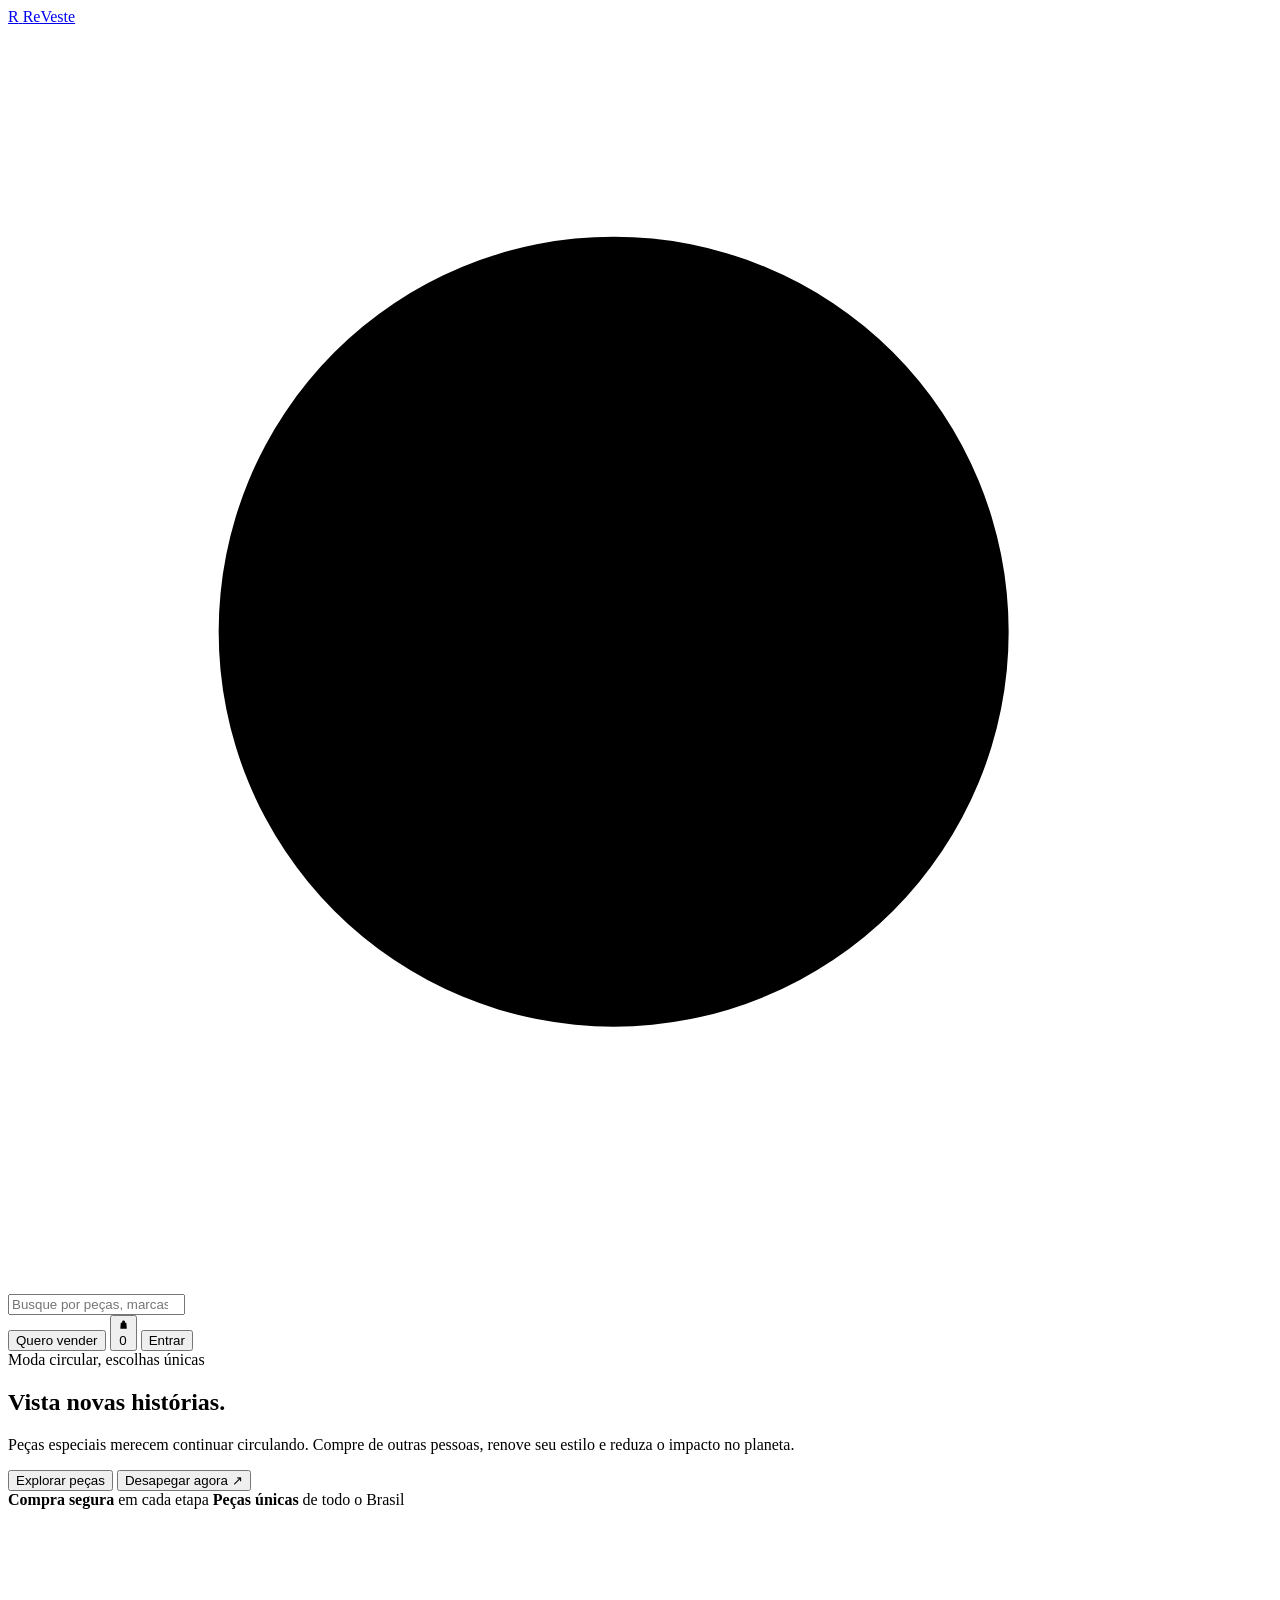
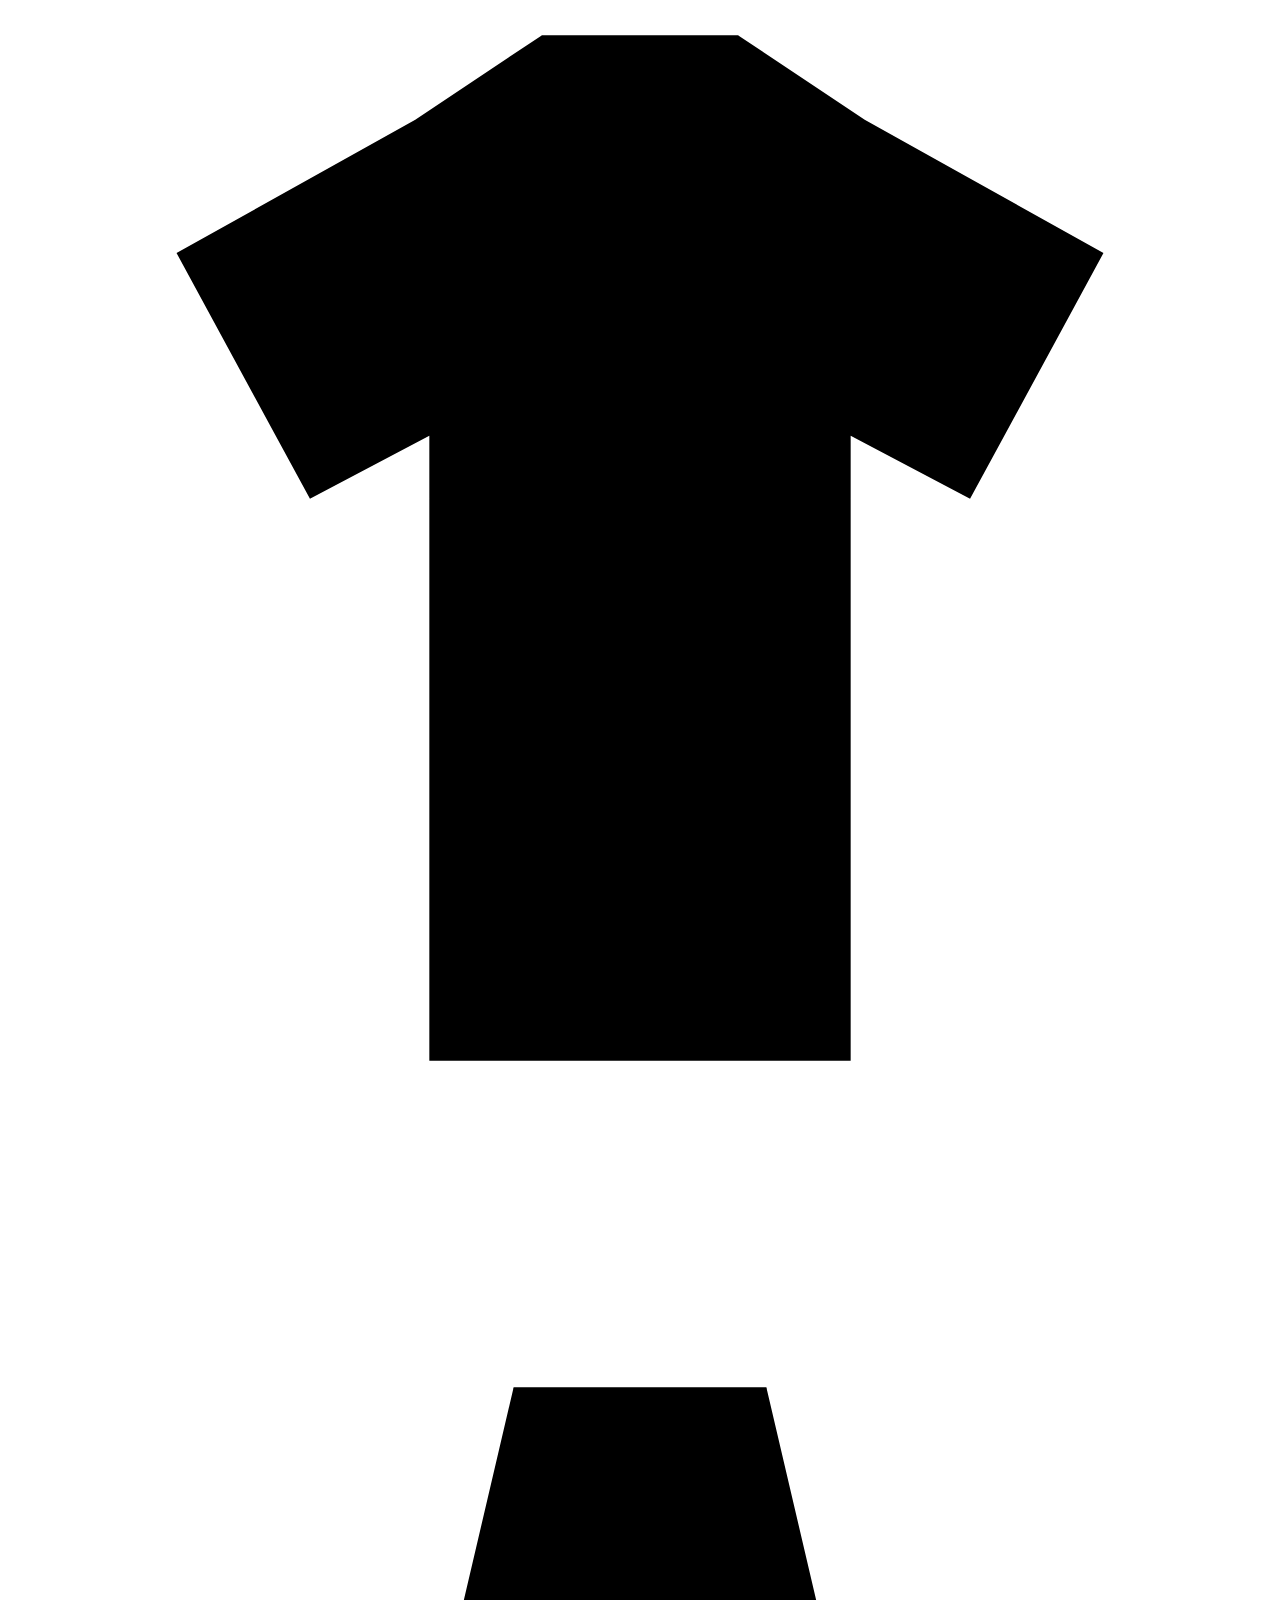
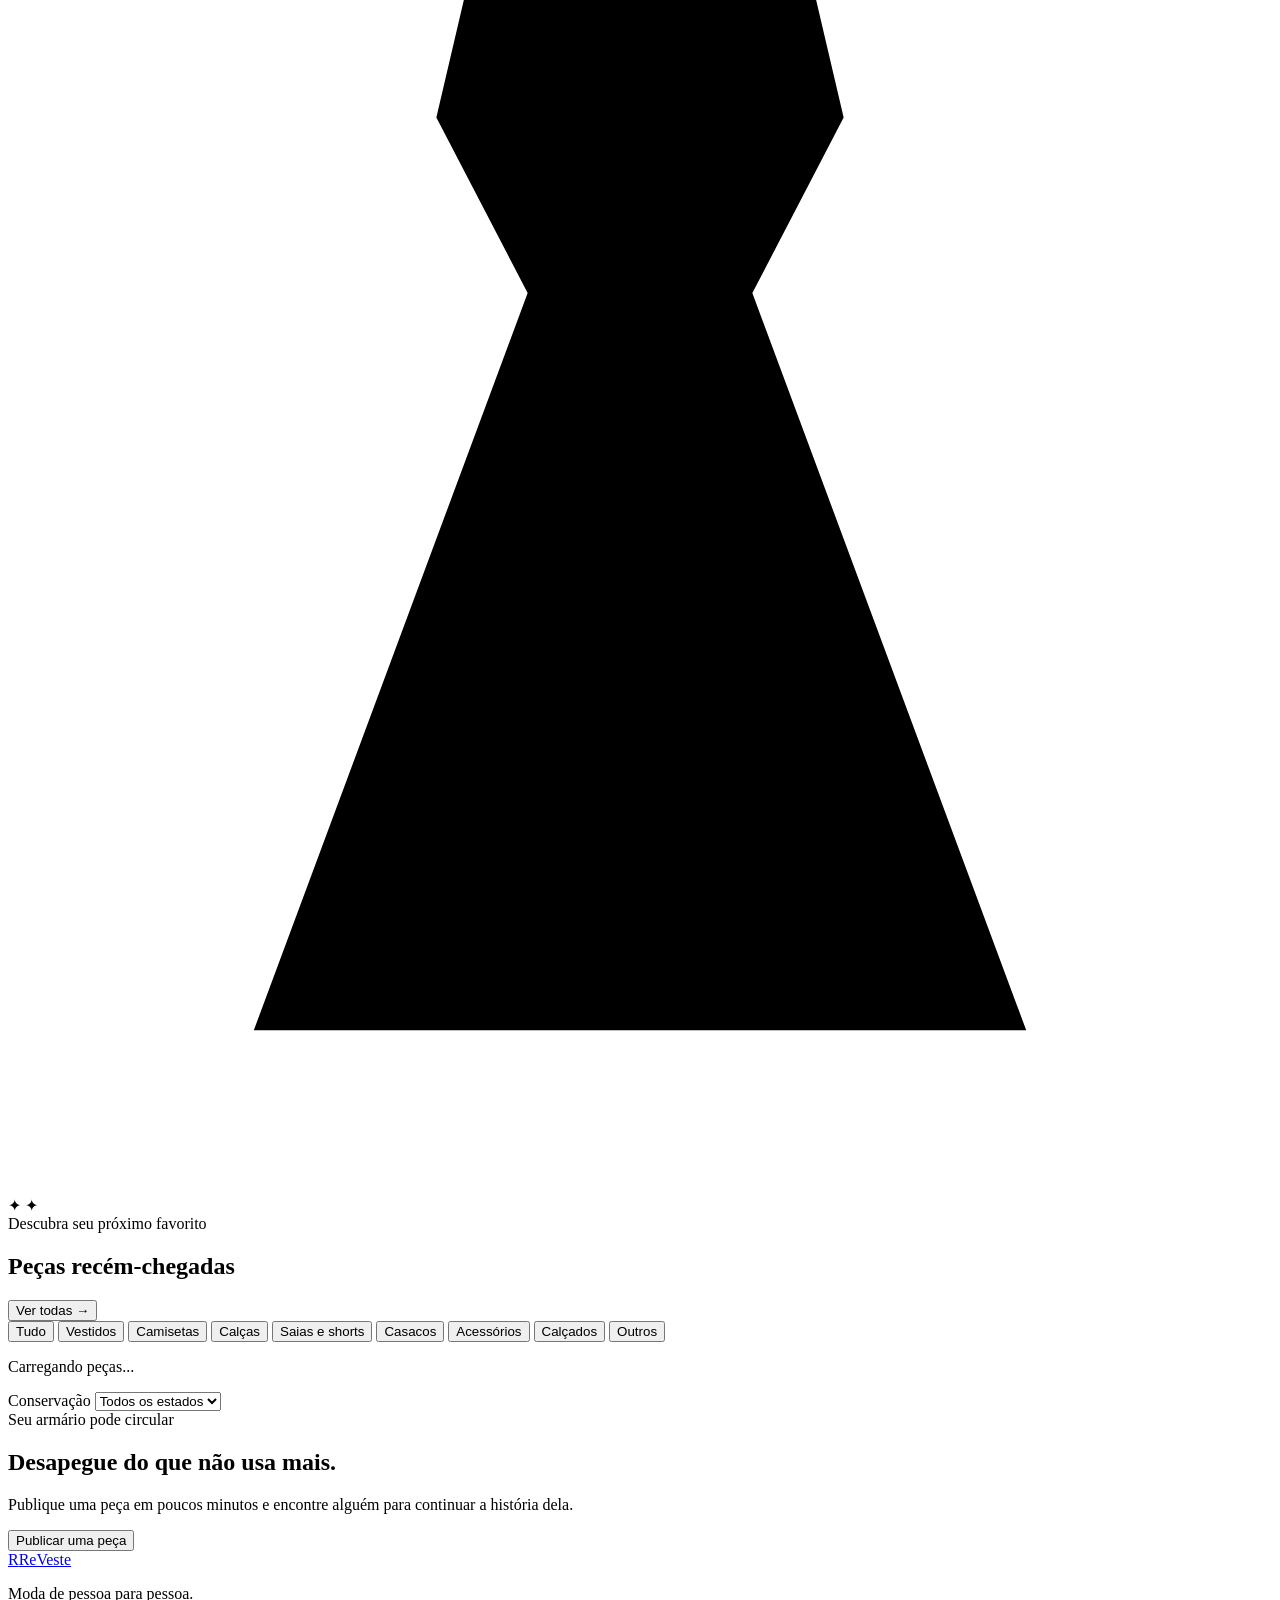
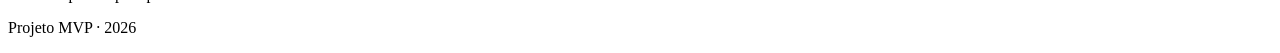
==== apps/front/index.html @ bff639f8 "feat: adiciona fluxo web inicial de conta ao carrinho" ====
<!doctype html>
<html lang="pt-BR">
<head>
  <meta charset="utf-8">
  <meta name="viewport" content="width=device-width, initial-scale=1">
  <meta name="description" content="ReVeste: moda circular de pessoa para pessoa.">
  <title>ReVeste | Moda que continua</title>
  <link rel="preconnect" href="https://fonts.googleapis.com">
  <link rel="preconnect" href="https://fonts.gstatic.com" crossorigin>
  <link href="https://fonts.googleapis.com/css2?family=DM+Sans:wght@400;500;600;700&family=Playfair+Display:ital,wght@0,600;1,600&display=swap" rel="stylesheet">
  <link rel="stylesheet" href="/styles.css">
</head>
<body>
  <header class="site-header">
    <a class="brand" href="#" aria-label="Página inicial ReVeste">
      <span class="brand-mark">R</span>
      <span>ReVeste</span>
    </a>

    <form class="header-search" id="header-search">
      <svg aria-hidden="true" viewBox="0 0 24 24"><path d="m21 21-4.4-4.4m2.4-5.1a7.5 7.5 0 1 1-15 0 7.5 7.5 0 0 1 15 0Z"/></svg>
      <input id="search-input" type="search" placeholder="Busque por peças, marcas ou estilos" aria-label="Buscar anúncios">
    </form>

    <nav class="header-actions" aria-label="Navegação principal">
      <button class="button button-ghost" data-action="open-sell">Quero vender</button>
      <button class="icon-button cart-button" data-action="open-cart" aria-label="Abrir sacola">
        <svg aria-hidden="true" viewBox="0 0 24 24"><path d="M6 8h12l1 13H5L6 8Zm3 2V6a3 3 0 0 1 6 0v4"/></svg>
        <span class="badge" id="cart-count">0</span>
      </button>
      <button class="button button-dark" id="session-button" data-action="open-login">Entrar</button>
    </nav>
  </header>

  <main>
    <section class="hero">
      <div class="hero-copy">
        <span class="eyebrow">Moda circular, escolhas únicas</span>
        <h1>Vista novas histórias.</h1>
        <p>Peças especiais merecem continuar circulando. Compre de outras pessoas, renove seu estilo e reduza o impacto no planeta.</p>
        <div class="hero-actions">
          <button class="button button-light" data-action="explore">Explorar peças</button>
          <button class="text-link" data-action="open-sell">Desapegar agora <span>↗</span></button>
        </div>
        <div class="hero-proof">
          <span><strong>Compra segura</strong> em cada etapa</span>
          <span><strong>Peças únicas</strong> de todo o Brasil</span>
        </div>
      </div>
      <div class="hero-art" aria-hidden="true">
        <div class="sun"></div>
        <div class="arch arch-one"></div>
        <div class="arch arch-two"></div>
        <div class="clothing-card card-shirt">
          <svg viewBox="0 0 180 190"><path d="M58 30 76 18h28l18 12 34 19-19 35-17-9v89H60V75l-17 9-19-35 34-19Z"/><path d="M76 18c0 18 28 18 28 0"/></svg>
        </div>
        <div class="clothing-card card-dress">
          <svg viewBox="0 0 180 220"><path d="M72 20h36l11 47-13 25 39 105H35L74 92 61 67l11-47Z"/><path d="M72 20c3 22 33 22 36 0"/></svg>
        </div>
        <span class="spark spark-one">✦</span>
        <span class="spark spark-two">✦</span>
      </div>
    </section>

    <section class="catalog-section" id="catalog">
      <div class="section-heading">
        <div>
          <span class="eyebrow">Descubra seu próximo favorito</span>
          <h2>Peças recém-chegadas</h2>
        </div>
        <button class="text-link dark-link" data-action="clear-filters">Ver todas <span>→</span></button>
      </div>

      <div class="category-row" id="category-filters">
        <button class="category-chip active" data-category="">Tudo</button>
        <button class="category-chip" data-category="vestidos">Vestidos</button>
        <button class="category-chip" data-category="camisetas">Camisetas</button>
        <button class="category-chip" data-category="calcas">Calças</button>
        <button class="category-chip" data-category="saias_e_shorts">Saias e shorts</button>
        <button class="category-chip" data-category="casacos">Casacos</button>
        <button class="category-chip" data-category="acessorios">Acessórios</button>
        <button class="category-chip" data-category="calcados">Calçados</button>
        <button class="category-chip" data-category="outros">Outros</button>
      </div>

      <div class="catalog-toolbar">
        <p id="catalog-summary">Carregando peças...</p>
        <label>
          Conservação
          <select id="condition-filter">
            <option value="">Todos os estados</option>
            <option value="novo">Novo</option>
            <option value="seminovo">Seminovo</option>
            <option value="usado">Usado</option>
            <option value="muito_usado">Muito usado</option>
            <option value="desgastado">Desgastado</option>
          </select>
        </label>
      </div>

      <div class="product-grid" id="product-grid" aria-live="polite"></div>
    </section>

    <section class="sell-banner">
      <div>
        <span class="eyebrow">Seu armário pode circular</span>
        <h2>Desapegue do que não usa mais.</h2>
        <p>Publique uma peça em poucos minutos e encontre alguém para continuar a história dela.</p>
      </div>
      <button class="button button-dark" data-action="open-sell">Publicar uma peça</button>
    </section>
  </main>

  <footer>
    <a class="brand footer-brand" href="#"><span class="brand-mark">R</span><span>ReVeste</span></a>
    <p>Moda de pessoa para pessoa.</p>
    <p>Projeto MVP · 2026</p>
  </footer>

  <dialog class="modal" id="auth-modal">
    <button class="modal-close" data-action="close-modal" aria-label="Fechar">×</button>
    <div class="modal-intro">
      <span class="eyebrow">Bem-vindo à ReVeste</span>
      <h2 id="auth-title">Entre para continuar</h2>
      <p id="auth-description">Acesse sua conta para vender peças e organizar sua sacola.</p>
    </div>

    <div class="tabs" role="tablist">
      <button class="tab active" data-auth-tab="login">Entrar</button>
      <button class="tab" data-auth-tab="register">Criar conta</button>
    </div>

    <form id="login-form" class="form-stack">
      <label>E-mail ou CPF<input name="identificador" autocomplete="username" required></label>
      <label>Senha<input name="senha" type="password" autocomplete="current-password" minlength="8" required></label>
      <button class="button button-dark button-full" type="submit">Entrar</button>
    </form>

    <form id="register-form" class="form-stack hidden">
      <div class="form-grid">
        <label class="full">Nome completo<input name="nome" autocomplete="name" required minlength="3"></label>
        <label>CPF<input name="cpf" inputmode="numeric" required maxlength="14"></label>
        <label>Telefone<input name="telefone" type="tel" autocomplete="tel"></label>
        <label class="full">E-mail<input name="email" type="email" autocomplete="email" required></label>
        <label class="full">Senha<input name="senha" type="password" autocomplete="new-password" minlength="8" required></label>
        <label>CEP<input name="cep" inputmode="numeric" autocomplete="postal-code" required maxlength="9"></label>
        <label>Estado<input name="estado" autocomplete="address-level1" required maxlength="2"></label>
        <label class="full">Logradouro<input name="logradouro" autocomplete="address-line1" required></label>
        <label>Número<input name="numero" required></label>
        <label>Bairro<input name="bairro" required></label>
        <label class="full">Cidade<input name="cidade" autocomplete="address-level2" required></label>
      </div>
      <button class="button button-dark button-full" type="submit">Criar minha conta</button>
    </form>
  </dialog>

  <dialog class="modal modal-wide" id="sell-modal">
    <button class="modal-close" data-action="close-modal" aria-label="Fechar">×</button>
    <div class="modal-intro">
      <span class="eyebrow">Novo anúncio</span>
      <h2>Conte a história da sua peça</h2>
      <p>Use entre 2 e 5 URLs de fotos nesta versão inicial.</p>
    </div>
    <form id="sell-form" class="form-stack">
      <div class="form-grid">
        <label class="full">Título<input name="titulo" required minlength="3" maxlength="120" placeholder="Ex.: Vestido midi de linho"></label>
        <label class="full">Descrição<textarea name="descricao" required minlength="10" rows="4" placeholder="Detalhes, caimento e características da peça"></textarea></label>
        <label>Categoria<select name="categoria" required><option value="">Selecione</option><option value="vestidos">Vestidos</option><option value="camisetas">Camisetas</option><option value="calcas">Calças</option><option value="saias_e_shorts">Saias e shorts</option><option value="casacos">Casacos</option><option value="acessorios">Acessórios</option><option value="calcados">Calçados</option><option value="outros">Outros</option></select></label>
        <label>Tamanho<input name="tamanho" required placeholder="M"></label>
        <label>Cor<input name="cor" required placeholder="verde"></label>
        <label>Conservação<select name="estado_conservacao" required><option value="novo">Novo</option><option value="seminovo" selected>Seminovo</option><option value="usado">Usado</option><option value="muito_usado">Muito usado</option><option value="desgastado">Desgastado</option></select></label>
        <label class="full">Preço (R$)<input name="preco" required inputmode="decimal" placeholder="89,90"></label>
        <label class="full">Fotos (uma URL por linha)<textarea name="fotos" required rows="4" placeholder="https://...&#10;https://..."></textarea></label>
      </div>
      <button class="button button-dark button-full" type="submit">Publicar anúncio</button>
    </form>
  </dialog>

  <dialog class="modal profile-modal" id="profile-modal">
    <button class="modal-close" data-action="close-modal" aria-label="Fechar">×</button>
    <div class="profile-header">
      <div class="profile-avatar" id="profile-avatar">R</div>
      <div>
        <span class="eyebrow">Minha conta</span>
        <h2 id="profile-name">Perfil</h2>
        <p id="profile-email"></p>
      </div>
    </div>

    <section class="profile-section">
      <div class="profile-section-heading">
        <h3>Dados pessoais</h3>
      </div>
      <dl class="profile-details" id="profile-details"></dl>
    </section>

    <section class="profile-section">
      <div class="profile-section-heading">
        <div>
          <h3>Meus anúncios</h3>
          <p id="my-ads-summary">Carregando...</p>
        </div>
        <button class="button button-dark button-compact" data-action="profile-sell">Nova peça</button>
      </div>
      <div class="my-ads-list" id="my-ads-list"></div>
    </section>

    <button class="button button-danger button-full" data-action="logout">Sair da conta</button>
  </dialog>

  <dialog class="drawer" id="cart-modal">
    <div class="drawer-header">
      <div><span class="eyebrow">Sua seleção</span><h2>Sacola</h2></div>
      <button class="modal-close" data-action="close-modal" aria-label="Fechar">×</button>
    </div>
    <div id="cart-content" class="cart-content"></div>
    <div class="cart-footer">
      <div><span>Total</span><strong id="cart-total">R$ 0,00</strong></div>
      <button class="button button-dark button-full" disabled>Checkout em breve</button>
    </div>
  </dialog>

  <div class="toast-region" id="toast-region" aria-live="polite"></div>
  <script src="/app.js" defer></script>
</body>
</html>
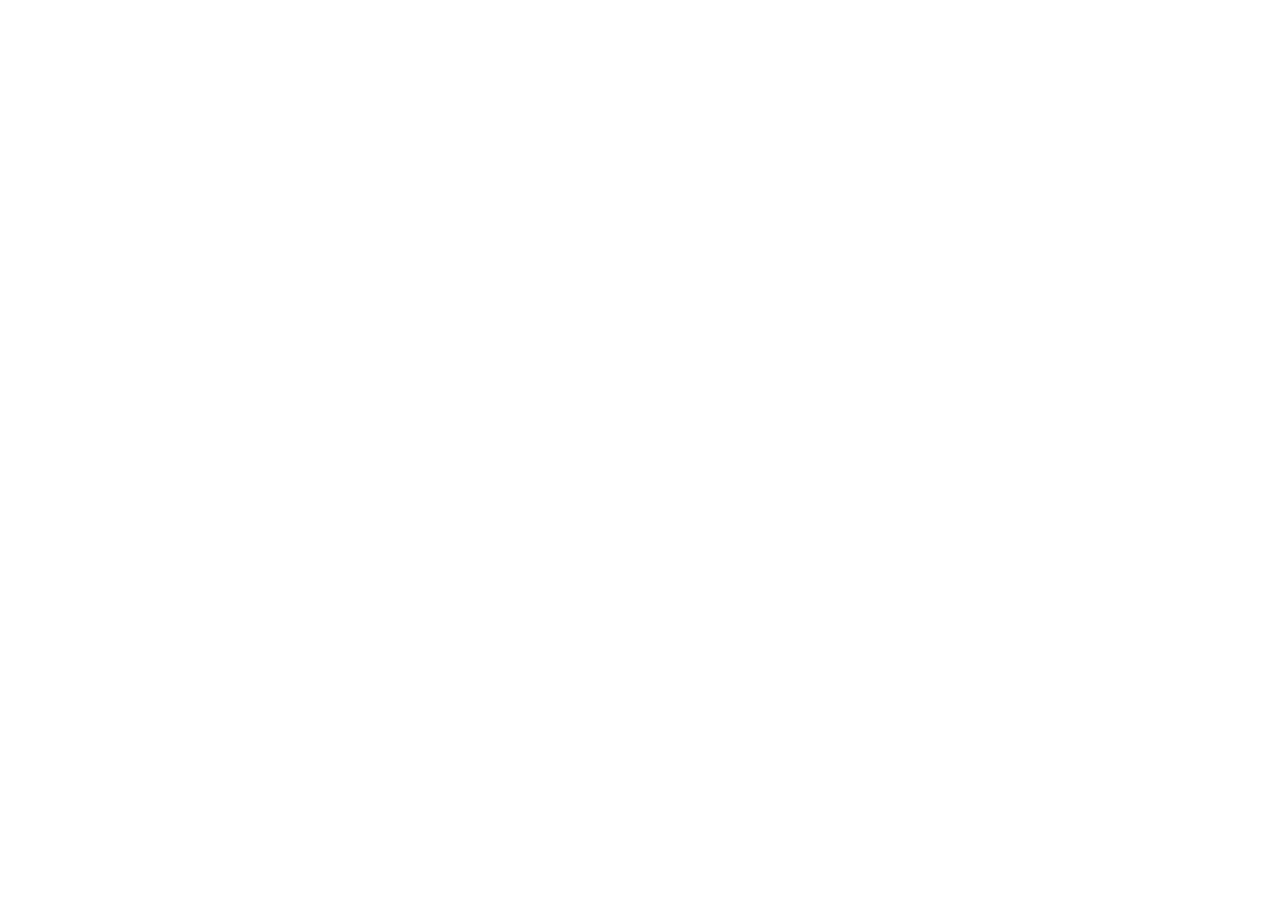
==== commit 5626f069: "feat: criando a primeira versãp das telas do fluxo básico" ====
--- a/apps/front/index.html
+++ b/apps/front/index.html
@@ -5,222 +5,19 @@
   <meta name="viewport" content="width=device-width, initial-scale=1">
   <meta name="description" content="ReVeste: moda circular de pessoa para pessoa.">
   <title>ReVeste | Moda que continua</title>
+  <link rel="icon" href="/assets/brand-mark.svg" type="image/svg+xml">
   <link rel="preconnect" href="https://fonts.googleapis.com">
   <link rel="preconnect" href="https://fonts.gstatic.com" crossorigin>
   <link href="https://fonts.googleapis.com/css2?family=DM+Sans:wght@400;500;600;700&family=Playfair+Display:ital,wght@0,600;1,600&display=swap" rel="stylesheet">
   <link rel="stylesheet" href="/styles.css">
 </head>
 <body>
-  <header class="site-header">
-    <a class="brand" href="#" aria-label="Página inicial ReVeste">
-      <span class="brand-mark">R</span>
-      <span>ReVeste</span>
-    </a>
-
-    <form class="header-search" id="header-search">
-      <svg aria-hidden="true" viewBox="0 0 24 24"><path d="m21 21-4.4-4.4m2.4-5.1a7.5 7.5 0 1 1-15 0 7.5 7.5 0 0 1 15 0Z"/></svg>
-      <input id="search-input" type="search" placeholder="Busque por peças, marcas ou estilos" aria-label="Buscar anúncios">
-    </form>
-
-    <nav class="header-actions" aria-label="Navegação principal">
-      <button class="button button-ghost" data-action="open-sell">Quero vender</button>
-      <button class="icon-button cart-button" data-action="open-cart" aria-label="Abrir sacola">
-        <svg aria-hidden="true" viewBox="0 0 24 24"><path d="M6 8h12l1 13H5L6 8Zm3 2V6a3 3 0 0 1 6 0v4"/></svg>
-        <span class="badge" id="cart-count">0</span>
-      </button>
-      <button class="button button-dark" id="session-button" data-action="open-login">Entrar</button>
-    </nav>
-  </header>
-
-  <main>
-    <section class="hero">
-      <div class="hero-copy">
-        <span class="eyebrow">Moda circular, escolhas únicas</span>
-        <h1>Vista novas histórias.</h1>
-        <p>Peças especiais merecem continuar circulando. Compre de outras pessoas, renove seu estilo e reduza o impacto no planeta.</p>
-        <div class="hero-actions">
-          <button class="button button-light" data-action="explore">Explorar peças</button>
-          <button class="text-link" data-action="open-sell">Desapegar agora <span>↗</span></button>
-        </div>
-        <div class="hero-proof">
-          <span><strong>Compra segura</strong> em cada etapa</span>
-          <span><strong>Peças únicas</strong> de todo o Brasil</span>
-        </div>
-      </div>
-      <div class="hero-art" aria-hidden="true">
-        <div class="sun"></div>
-        <div class="arch arch-one"></div>
-        <div class="arch arch-two"></div>
-        <div class="clothing-card card-shirt">
-          <svg viewBox="0 0 180 190"><path d="M58 30 76 18h28l18 12 34 19-19 35-17-9v89H60V75l-17 9-19-35 34-19Z"/><path d="M76 18c0 18 28 18 28 0"/></svg>
-        </div>
-        <div class="clothing-card card-dress">
-          <svg viewBox="0 0 180 220"><path d="M72 20h36l11 47-13 25 39 105H35L74 92 61 67l11-47Z"/><path d="M72 20c3 22 33 22 36 0"/></svg>
-        </div>
-        <span class="spark spark-one">✦</span>
-        <span class="spark spark-two">✦</span>
-      </div>
-    </section>
-
-    <section class="catalog-section" id="catalog">
-      <div class="section-heading">
-        <div>
-          <span class="eyebrow">Descubra seu próximo favorito</span>
-          <h2>Peças recém-chegadas</h2>
-        </div>
-        <button class="text-link dark-link" data-action="clear-filters">Ver todas <span>→</span></button>
-      </div>
-
-      <div class="category-row" id="category-filters">
-        <button class="category-chip active" data-category="">Tudo</button>
-        <button class="category-chip" data-category="vestidos">Vestidos</button>
-        <button class="category-chip" data-category="camisetas">Camisetas</button>
-        <button class="category-chip" data-category="calcas">Calças</button>
-        <button class="category-chip" data-category="saias_e_shorts">Saias e shorts</button>
-        <button class="category-chip" data-category="casacos">Casacos</button>
-        <button class="category-chip" data-category="acessorios">Acessórios</button>
-        <button class="category-chip" data-category="calcados">Calçados</button>
-        <button class="category-chip" data-category="outros">Outros</button>
-      </div>
-
-      <div class="catalog-toolbar">
-        <p id="catalog-summary">Carregando peças...</p>
-        <label>
-          Conservação
-          <select id="condition-filter">
-            <option value="">Todos os estados</option>
-            <option value="novo">Novo</option>
-            <option value="seminovo">Seminovo</option>
-            <option value="usado">Usado</option>
-            <option value="muito_usado">Muito usado</option>
-            <option value="desgastado">Desgastado</option>
-          </select>
-        </label>
-      </div>
-
-      <div class="product-grid" id="product-grid" aria-live="polite"></div>
-    </section>
-
-    <section class="sell-banner">
-      <div>
-        <span class="eyebrow">Seu armário pode circular</span>
-        <h2>Desapegue do que não usa mais.</h2>
-        <p>Publique uma peça em poucos minutos e encontre alguém para continuar a história dela.</p>
-      </div>
-      <button class="button button-dark" data-action="open-sell">Publicar uma peça</button>
-    </section>
-  </main>
-
-  <footer>
-    <a class="brand footer-brand" href="#"><span class="brand-mark">R</span><span>ReVeste</span></a>
-    <p>Moda de pessoa para pessoa.</p>
-    <p>Projeto MVP · 2026</p>
-  </footer>
-
-  <dialog class="modal" id="auth-modal">
-    <button class="modal-close" data-action="close-modal" aria-label="Fechar">×</button>
-    <div class="modal-intro">
-      <span class="eyebrow">Bem-vindo à ReVeste</span>
-      <h2 id="auth-title">Entre para continuar</h2>
-      <p id="auth-description">Acesse sua conta para vender peças e organizar sua sacola.</p>
-    </div>
-
-    <div class="tabs" role="tablist">
-      <button class="tab active" data-auth-tab="login">Entrar</button>
-      <button class="tab" data-auth-tab="register">Criar conta</button>
-    </div>
-
-    <form id="login-form" class="form-stack">
-      <label>E-mail ou CPF<input name="identificador" autocomplete="username" required></label>
-      <label>Senha<input name="senha" type="password" autocomplete="current-password" minlength="8" required></label>
-      <button class="button button-dark button-full" type="submit">Entrar</button>
-    </form>
-
-    <form id="register-form" class="form-stack hidden">
-      <div class="form-grid">
-        <label class="full">Nome completo<input name="nome" autocomplete="name" required minlength="3"></label>
-        <label>CPF<input name="cpf" inputmode="numeric" required maxlength="14"></label>
-        <label>Telefone<input name="telefone" type="tel" autocomplete="tel"></label>
-        <label class="full">E-mail<input name="email" type="email" autocomplete="email" required></label>
-        <label class="full">Senha<input name="senha" type="password" autocomplete="new-password" minlength="8" required></label>
-        <label>CEP<input name="cep" inputmode="numeric" autocomplete="postal-code" required maxlength="9"></label>
-        <label>Estado<input name="estado" autocomplete="address-level1" required maxlength="2"></label>
-        <label class="full">Logradouro<input name="logradouro" autocomplete="address-line1" required></label>
-        <label>Número<input name="numero" required></label>
-        <label>Bairro<input name="bairro" required></label>
-        <label class="full">Cidade<input name="cidade" autocomplete="address-level2" required></label>
-      </div>
-      <button class="button button-dark button-full" type="submit">Criar minha conta</button>
-    </form>
-  </dialog>
-
-  <dialog class="modal modal-wide" id="sell-modal">
-    <button class="modal-close" data-action="close-modal" aria-label="Fechar">×</button>
-    <div class="modal-intro">
-      <span class="eyebrow">Novo anúncio</span>
-      <h2>Conte a história da sua peça</h2>
-      <p>Use entre 2 e 5 URLs de fotos nesta versão inicial.</p>
-    </div>
-    <form id="sell-form" class="form-stack">
-      <div class="form-grid">
-        <label class="full">Título<input name="titulo" required minlength="3" maxlength="120" placeholder="Ex.: Vestido midi de linho"></label>
-        <label class="full">Descrição<textarea name="descricao" required minlength="10" rows="4" placeholder="Detalhes, caimento e características da peça"></textarea></label>
-        <label>Categoria<select name="categoria" required><option value="">Selecione</option><option value="vestidos">Vestidos</option><option value="camisetas">Camisetas</option><option value="calcas">Calças</option><option value="saias_e_shorts">Saias e shorts</option><option value="casacos">Casacos</option><option value="acessorios">Acessórios</option><option value="calcados">Calçados</option><option value="outros">Outros</option></select></label>
-        <label>Tamanho<input name="tamanho" required placeholder="M"></label>
-        <label>Cor<input name="cor" required placeholder="verde"></label>
-        <label>Conservação<select name="estado_conservacao" required><option value="novo">Novo</option><option value="seminovo" selected>Seminovo</option><option value="usado">Usado</option><option value="muito_usado">Muito usado</option><option value="desgastado">Desgastado</option></select></label>
-        <label class="full">Preço (R$)<input name="preco" required inputmode="decimal" placeholder="89,90"></label>
-        <label class="full">Fotos (uma URL por linha)<textarea name="fotos" required rows="4" placeholder="https://...&#10;https://..."></textarea></label>
-      </div>
-      <button class="button button-dark button-full" type="submit">Publicar anúncio</button>
-    </form>
-  </dialog>
-
-  <dialog class="modal profile-modal" id="profile-modal">
-    <button class="modal-close" data-action="close-modal" aria-label="Fechar">×</button>
-    <div class="profile-header">
-      <div class="profile-avatar" id="profile-avatar">R</div>
-      <div>
-        <span class="eyebrow">Minha conta</span>
-        <h2 id="profile-name">Perfil</h2>
-        <p id="profile-email"></p>
-      </div>
-    </div>
-
-    <section class="profile-section">
-      <div class="profile-section-heading">
-        <h3>Dados pessoais</h3>
-      </div>
-      <dl class="profile-details" id="profile-details"></dl>
-    </section>
-
-    <section class="profile-section">
-      <div class="profile-section-heading">
-        <div>
-          <h3>Meus anúncios</h3>
-          <p id="my-ads-summary">Carregando...</p>
-        </div>
-        <button class="button button-dark button-compact" data-action="profile-sell">Nova peça</button>
-      </div>
-      <div class="my-ads-list" id="my-ads-list"></div>
-    </section>
-
-    <button class="button button-danger button-full" data-action="logout">Sair da conta</button>
-  </dialog>
-
-  <dialog class="drawer" id="cart-modal">
-    <div class="drawer-header">
-      <div><span class="eyebrow">Sua seleção</span><h2>Sacola</h2></div>
-      <button class="modal-close" data-action="close-modal" aria-label="Fechar">×</button>
-    </div>
-    <div id="cart-content" class="cart-content"></div>
-    <div class="cart-footer">
-      <div><span>Total</span><strong id="cart-total">R$ 0,00</strong></div>
-      <button class="button button-dark button-full" disabled>Checkout em breve</button>
-    </div>
-  </dialog>
-
+  <div id="app">
+    <header id="site-header"></header>
+    <main id="page" tabindex="-1"></main>
+    <footer id="site-footer"></footer>
+  </div>
   <div class="toast-region" id="toast-region" aria-live="polite"></div>
-  <script src="/app.js" defer></script>
+  <script type="module" src="/app.js"></script>
 </body>
 </html>
